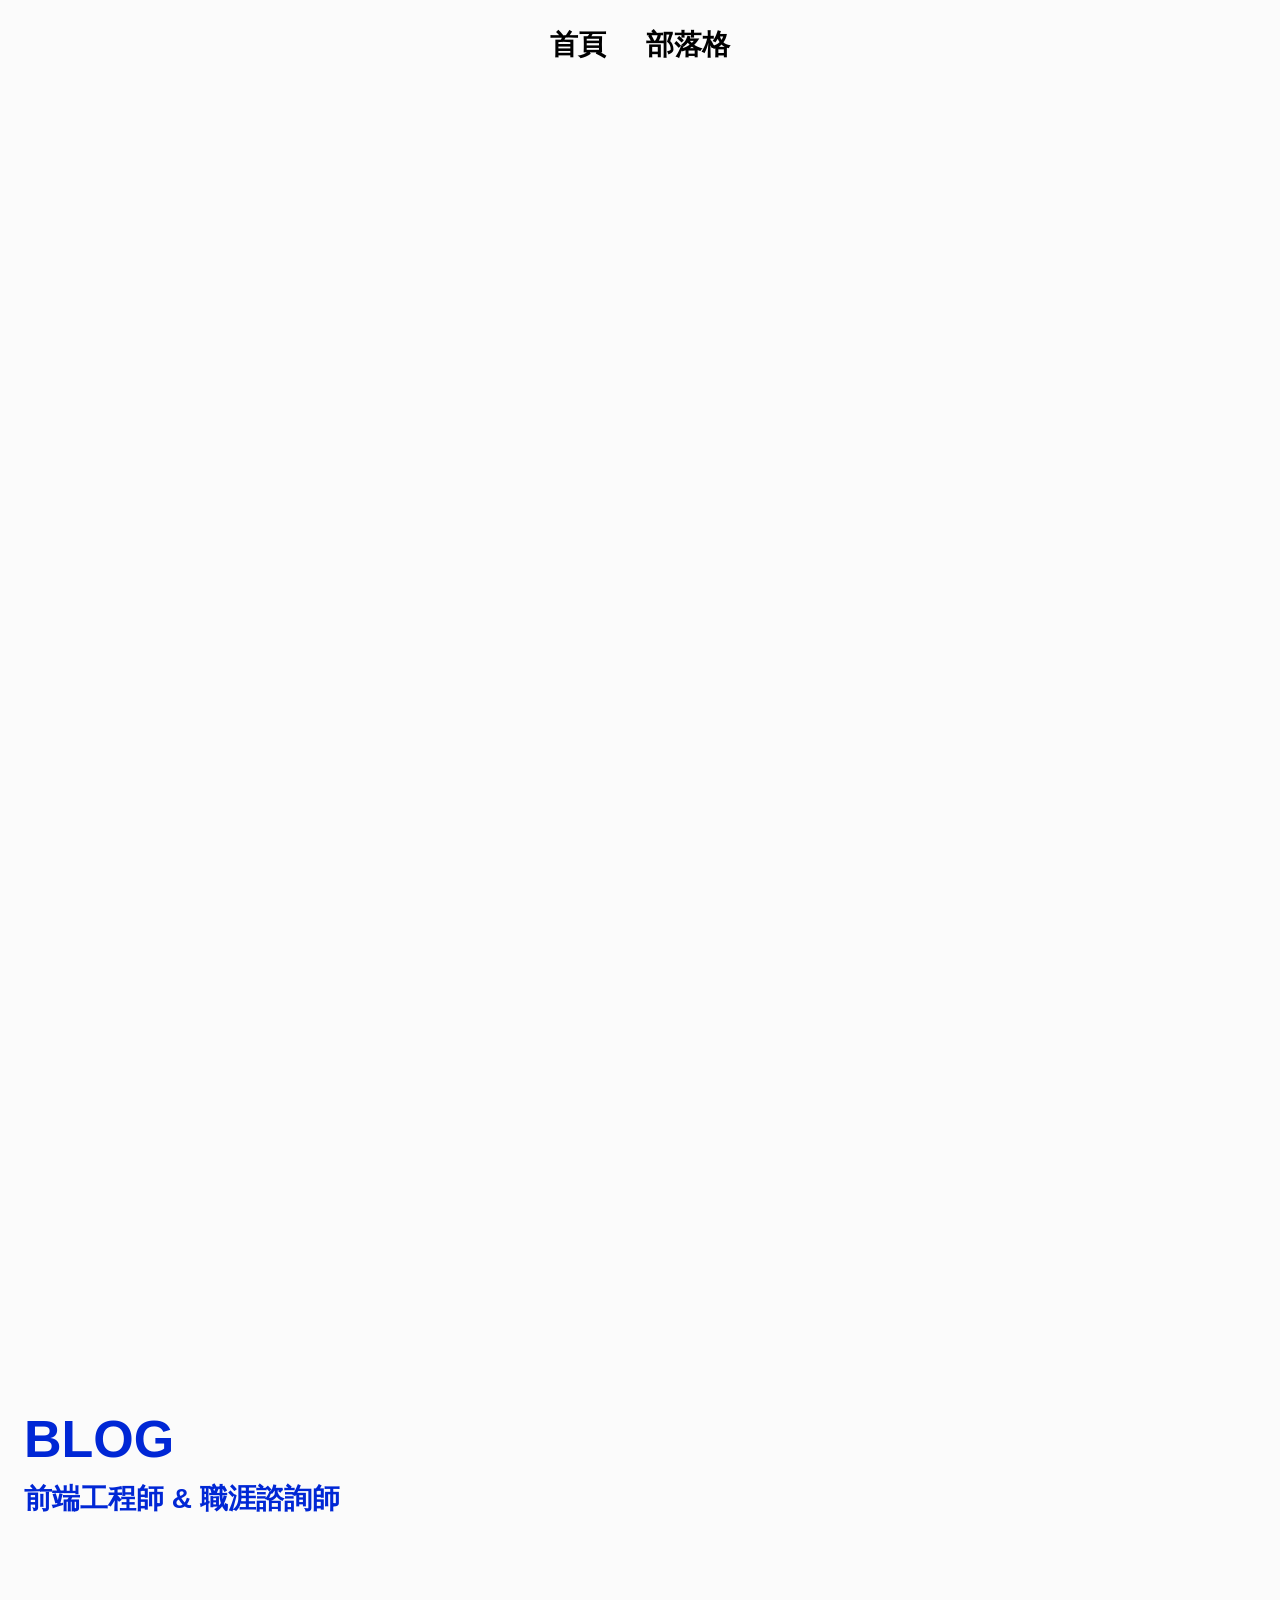
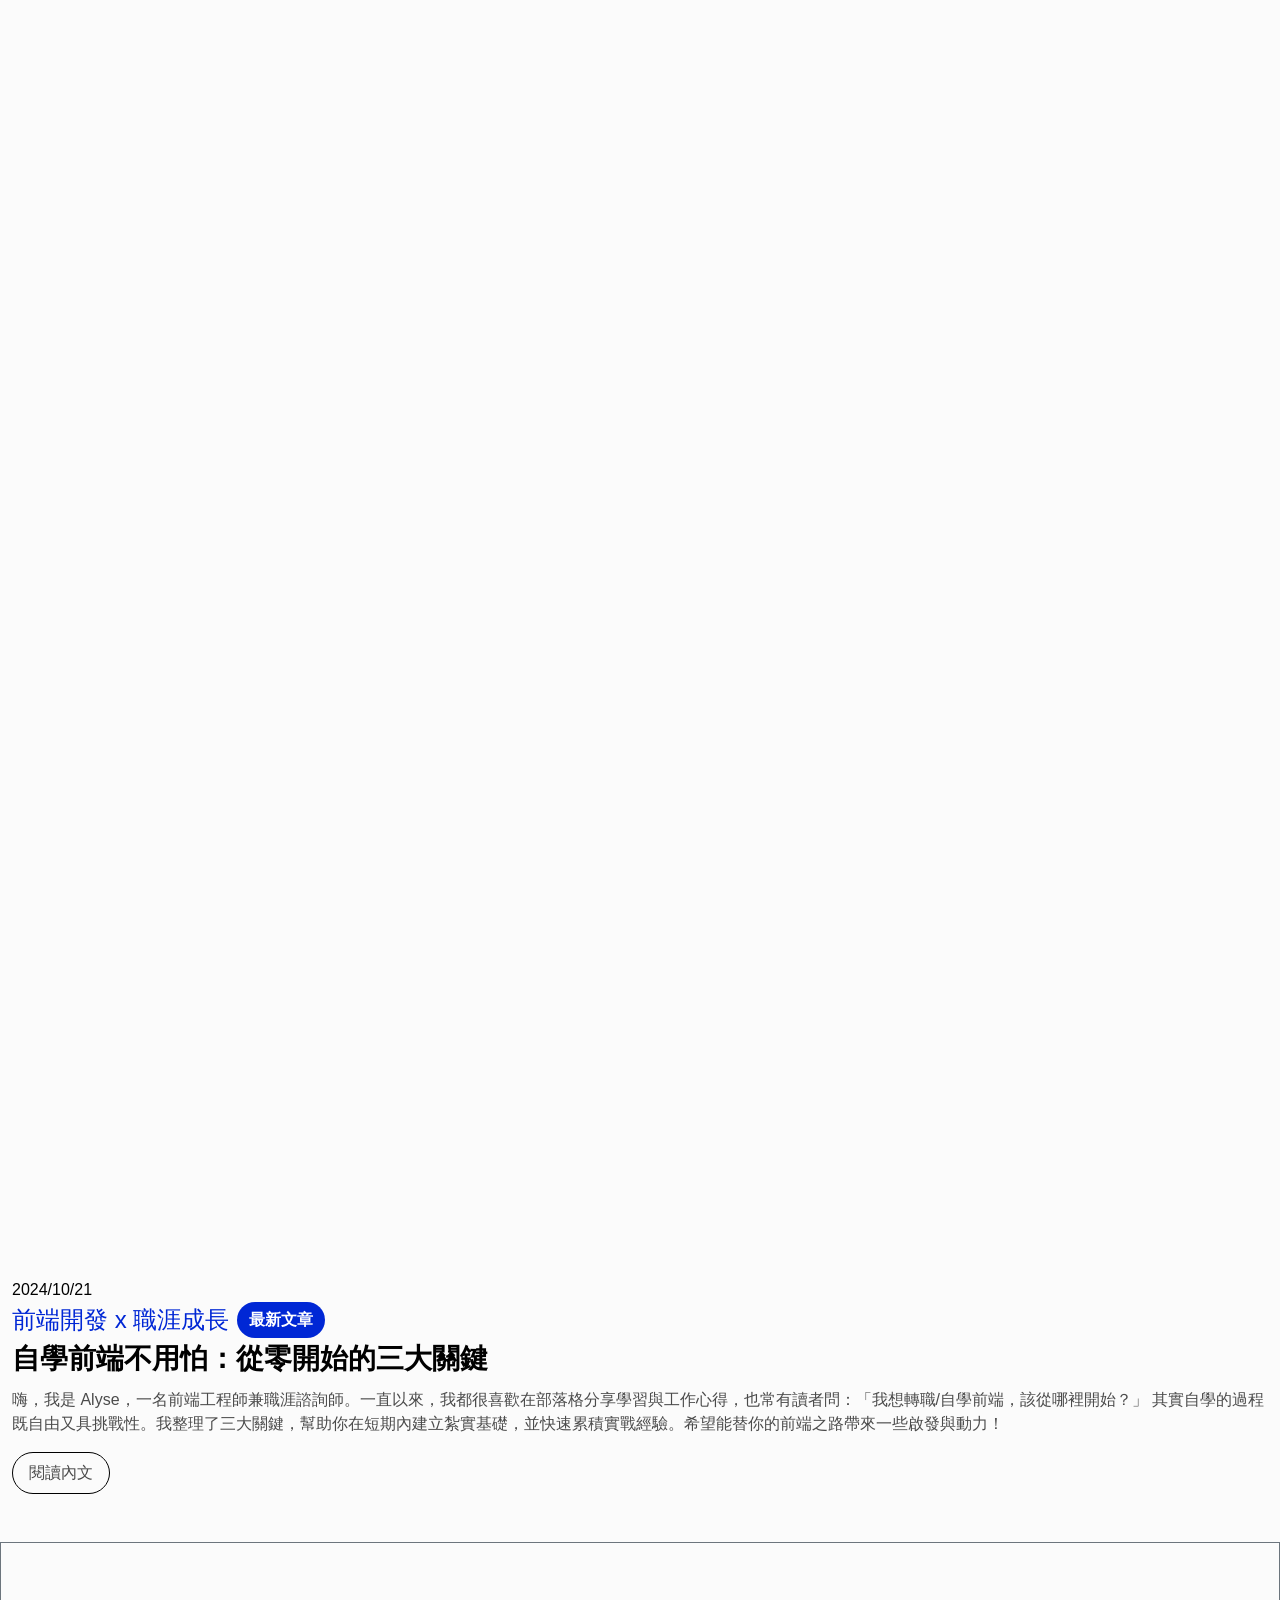
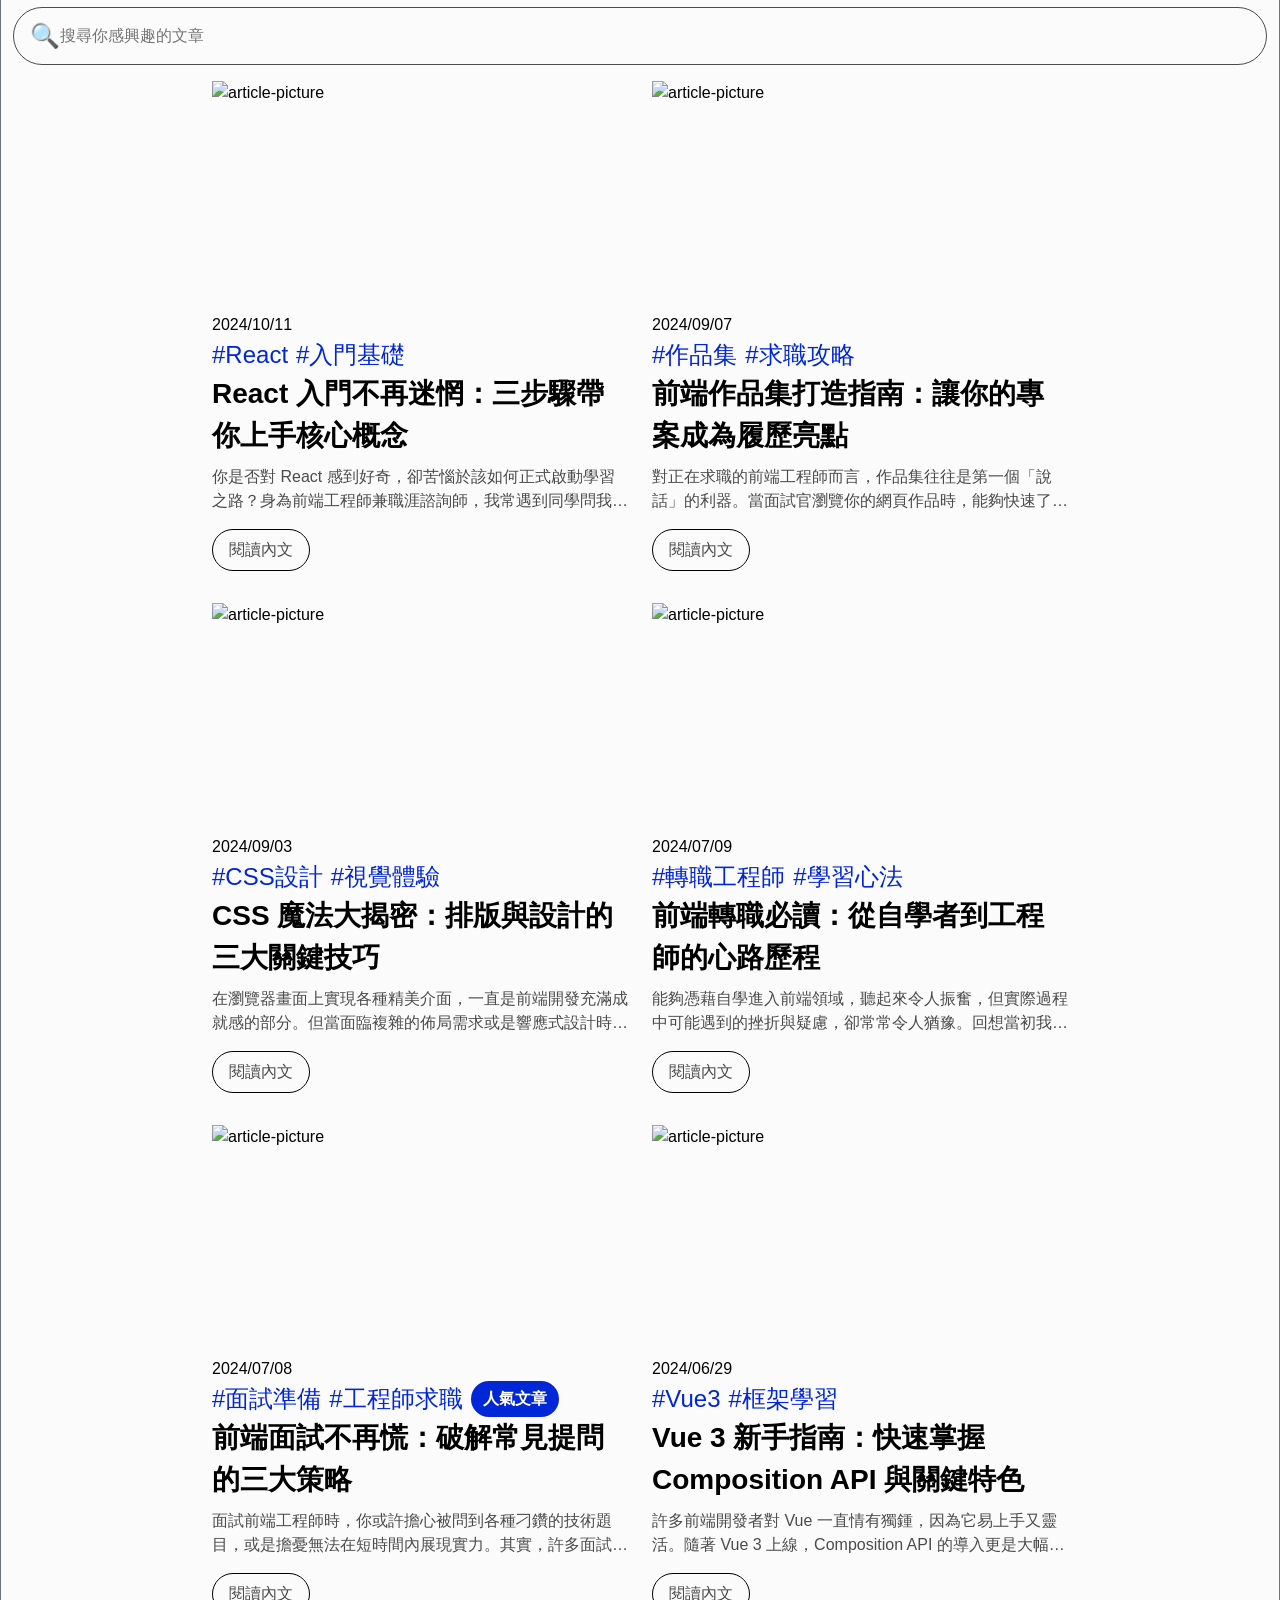
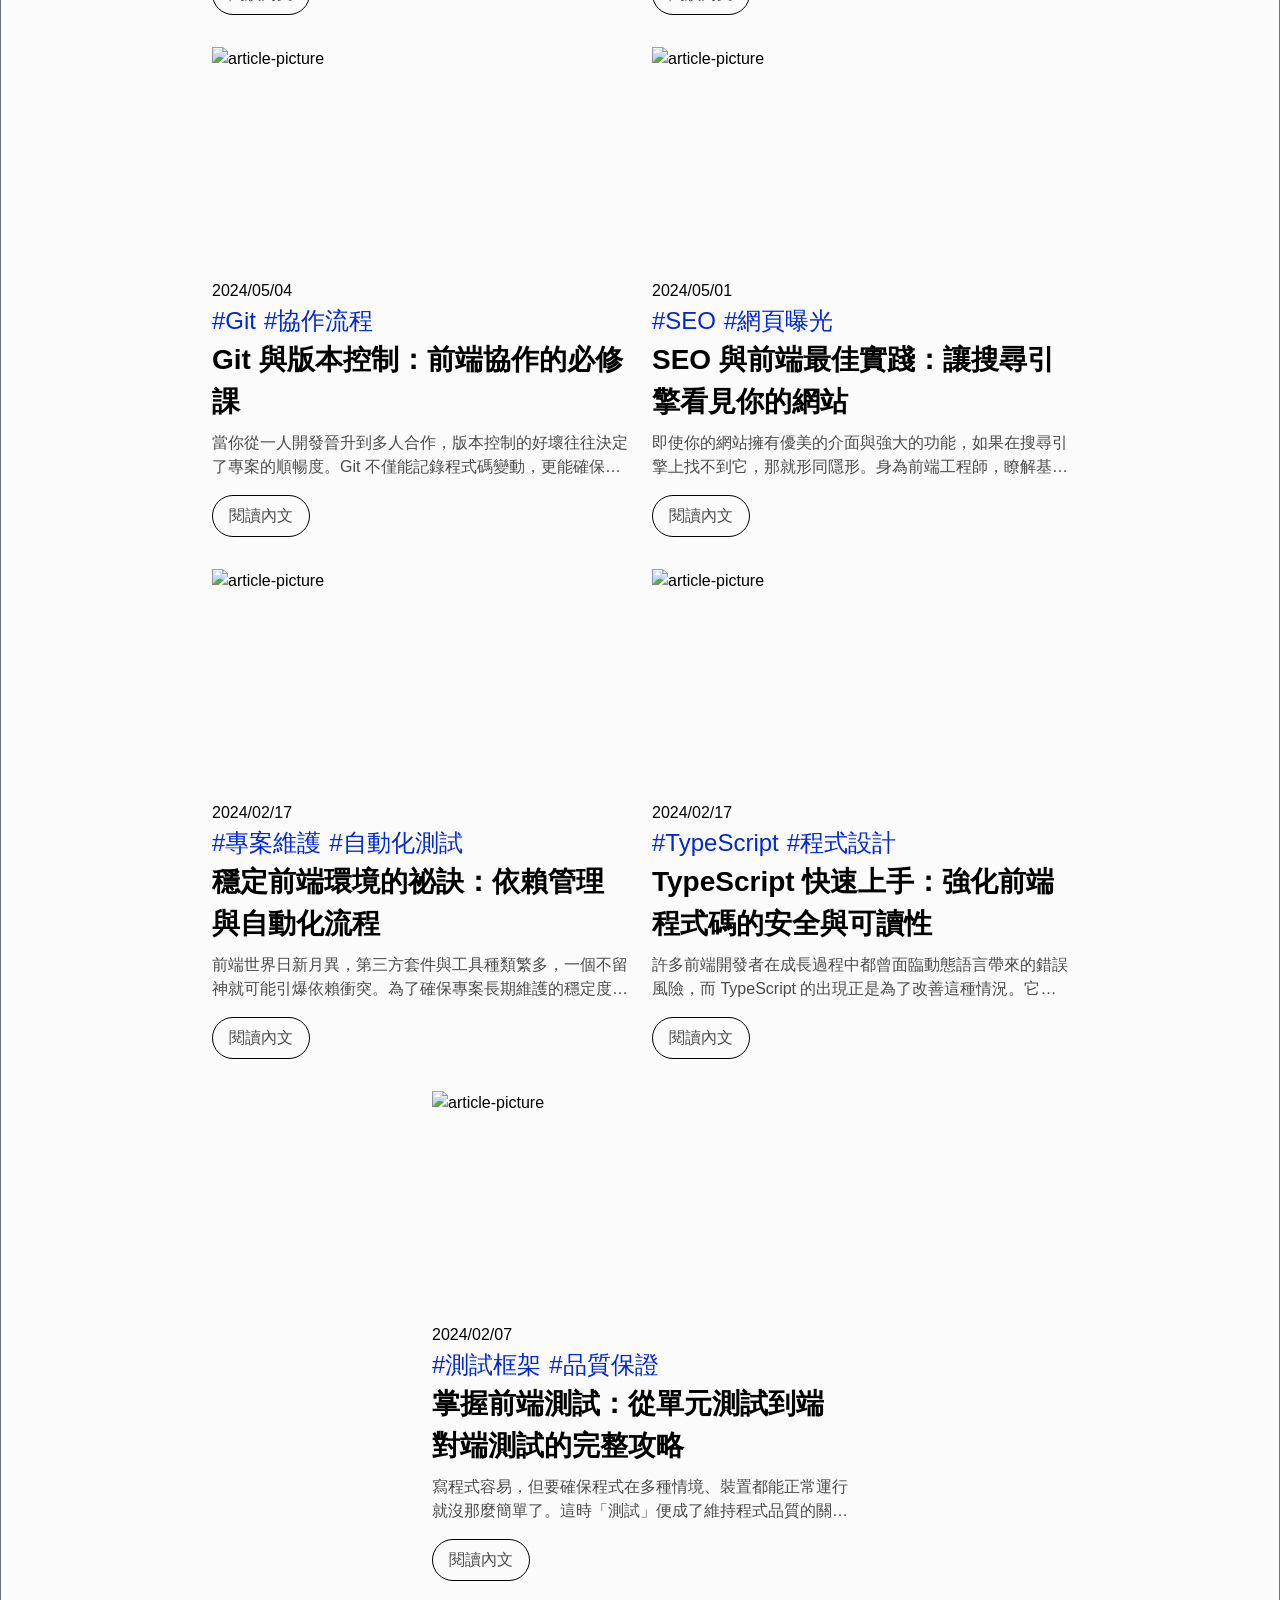
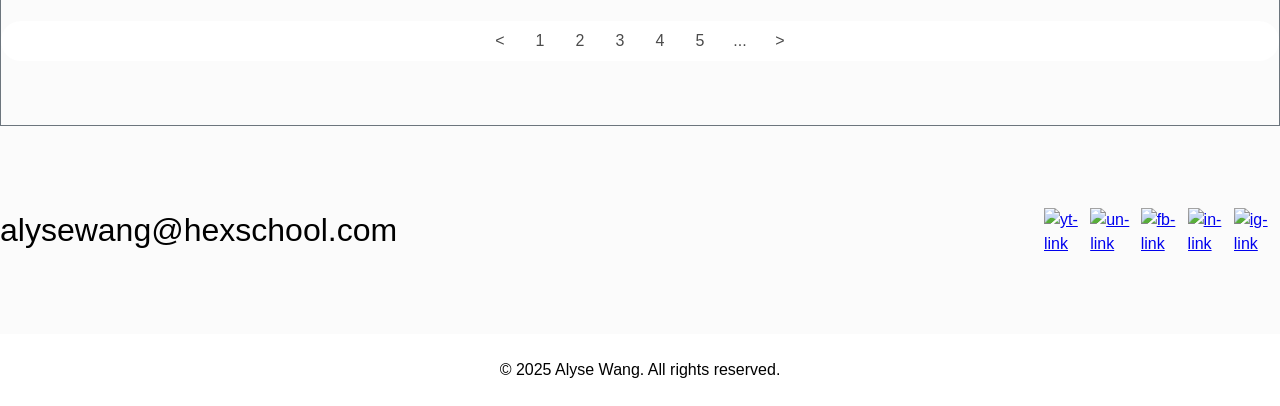
==== index.html @ 9f5e2eb6 "change file name" ====
<!DOCTYPE html>
<html lang="en">
<head>
    <meta charset="UTF-8">
    <meta name="viewport" content="width=device-width, initial-scale=1.0">
    <title>BLOG</title>
    <link rel="stylesheet" href="mission3.css">
</head>

<body>
    <div class="menu-area">
        <ul class="menu">
            <li><a href="#">首頁</a></li>
            <li><span></span></li>
            <li><a href="#">部落格</a></li>
        </ul>
    </div>

    <div class="intro-area">
        <div class="photo">
        </div>
        <div class="intro">
            <h1>BLOG</h1>
            <p>前端工程師 & 職涯諮詢師</p>
        </div>
    </div>

    <div class="new-article-area">
        <div class="article-pic"></div>
        <div class="new-article" >
            <div class="article">
                <time class="time">2024/10/21</p>
                <div class="tag">
                    <a href="#">前端開發 x 職涯成長</a>
                    <a href="#" class="special">最新文章</a>
                </div>
                <h2>自學前端不用怕：從零開始的三大關鍵</h2>
                <div class="article-content-0">
                    <p class="article-content">嗨，我是 Alyse，一名前端工程師兼職涯諮詢師。一直以來，我都很喜歡在部落格分享學習與工作心得，也常有讀者問：「我想轉職/自學前端，該從哪裡開始？」 其實自學的過程既自由又具挑戰性。我整理了三大關鍵，幫助你在短期內建立紮實基礎，並快速累積實戰經驗。希望能替你的前端之路帶來一些啟發與動力！</p>
                </div>
                    <a href="#" class="article-link">閱讀內文</a>
            </div>
        </div>
    </div>

    <div class="article-section">
        <div class="search-area">
            <div class="block">
                <div class="search-box">
                    <!-- 找不到圖片！ -->
                    <span class="icon">🔍</span> 
                    <input type="text" placeholder="搜尋你感興趣的文章">
                </div>
            </div>
        </div>

        <div class="articles-area">
            <ul class="articles container">
                <li class="article">
                    <img src="https://github.com/hexschool/2022-web-layout-training/blob/main/2025-web-camp/desktop/blog/photo4.png?raw=true" alt="article-picture" class="article-img">
                    <time class="time">2024/10/11</p>
                    <div class="tag">
                        <a href="#">#React</a>
                        <a href="#">#入門基礎</a>
                    </div>
                    <h2>React 入門不再迷惘：三步驟帶你上手核心概念</h2>
                    <div class="article-content-0">
                        <p class="article-content">你是否對 React 感到好奇，卻苦惱於該如何正式啟動學習之路？身為前端工程師兼職涯諮詢師，我常遇到同學問我：「React 到底該怎麼入門？」為了幫大家減少摸索的時間，我整理出三個循序漸進的關鍵步驟，帶你更輕鬆地掌握 React 核心概念，真正把理論應用在實際專案中。</p>
                    </div>
                        <a href="#" class="article-link">閱讀內文</a>
                </li>
                <li class="article">
                    <img src="https://github.com/hexschool/2022-web-layout-training/blob/main/2025-web-camp/desktop/blog/photo1.png?raw=true" alt="article-picture" class="article-img">
                    <time class="time">2024/09/07</p>
                    <div class="tag">
                        <a href="#">#作品集</a>
                        <a href="#">#求職攻略</a>
                    </div>
                    <h2>前端作品集打造指南：讓你的專案成為履歷亮點</h2>
                    <div class="article-content-0">
                        <p class="article-content">對正在求職的前端工程師而言，作品集往往是第一個「說話」的利器。當面試官瀏覽你的網頁作品時，能夠快速了解你的程式邏輯、設計感以及解決問題的思路。我在協助多位同學優化履歷與作品集的過程中，總結出一些關鍵要素，分享給正在打造、升級作品集的你。</p>
                    </div>
                        <a href="#" class="article-link">閱讀內文</a>
                </li>            
                <li class="article">
                    <img src="https://github.com/hexschool/2022-web-layout-training/blob/main/2025-web-camp/desktop/blog/photo2.png?raw=true" alt="article-picture" class="article-img">
                    <time class="time">2024/09/03</p>
                    <div class="tag">
                        <a href="#">#CSS設計</a>
                        <a href="#">#視覺體驗</a>
                    </div>
                    <h2>CSS 魔法大揭密：排版與設計的三大關鍵技巧</h2>
                    <div class="article-content-0">
                        <p class="article-content">在瀏覽器畫面上實現各種精美介面，一直是前端開發充滿成就感的部分。但當面臨複雜的佈局需求或是響應式設計時，往往讓人抓破頭皮。這篇文章想跟大家分享我在實務專案中累積的三大技巧，幫助你更有效率地駕馭 CSS，打造兼具美感與功能性的網頁。</p>
                    </div>
                        <a href="#" class="article-link">閱讀內文</a>
                </li>            
                <li class="article">
                    <img src="https://github.com/hexschool/2022-web-layout-training/blob/main/2025-web-camp/desktop/blog/photo6.png?raw=true" alt="article-picture" class="article-img">
                    <time class="time">2024/07/09</p>
                    <div class="tag">
                        <a href="#">#轉職工程師</a>
                        <a href="#">#學習心法</a>
                    </div>
                    <h2>前端轉職必讀：從自學者到工程師的心路歷程</h2>
                    <div class="article-content-0">
                        <p class="article-content">能夠憑藉自學進入前端領域，聽起來令人振奮，但實際過程中可能遇到的挫折與疑慮，卻常常令人猶豫。回想當初我也是對程式一竅不通，卻在興趣的驅使下毅然踏上自學之路。今天想透過這篇文章，分享我的轉職經驗和一些調適心態的秘訣，盼能為有心投入前端領域的你提供一些力量與方向。</p>
                    </div>
                        <a href="#" class="article-link">閱讀內文</a>
                </li>            
                <li class="article">
                    <img src="https://github.com/hexschool/2022-web-layout-training/blob/main/2025-web-camp/desktop/blog/photo3.png?raw=true" alt="article-picture" class="article-img">
                    <time class="time">2024/07/08</p>
                    <div class="tag">
                        <a href="#">#面試準備</a>
                        <a href="#">#工程師求職</a>
                        <a href="#" class="special">人氣文章</a>
                    </div>
                    <h2>前端面試不再慌：破解常見提問的三大策略</h2>
                    <div class="article-content-0">
                        <p class="article-content">面試前端工程師時，你或許擔心被問到各種刁鑽的技術題目，或是擔憂無法在短時間內展現實力。其實，許多面試官關注的重點並不僅是程式碼本身，更包含問題解決的流程與溝通能力。這篇文章將分享我在面試過程中常見的三大難題，以及如何以更具條理的方式回應，讓你在面試場合中脫穎而出。</p>
                    </div>
                        <a href="#" class="article-link">閱讀內文</a>
                </li>            
                <li class="article">
                    <img src="https://github.com/hexschool/2022-web-layout-training/blob/main/2025-web-camp/desktop/blog/photo5.png?raw=true" alt="article-picture" class="article-img">
                    <time class="time">2024/06/29</p>
                    <div class="tag">
                        <a href="#">#Vue3</a>
                        <a href="#">#框架學習</a>
                    </div>
                    <h2>Vue 3 新手指南：快速掌握 Composition API 與關鍵特色</h2>
                    <div class="article-content-0">
                        <p class="article-content">許多前端開發者對 Vue 一直情有獨鍾，因為它易上手又靈活。隨著 Vue 3 上線，Composition API 的導入更是大幅提升可讀性與維護性。這篇文章將帶你快速瞭解 Vue 3 的獨特魅力，並透過簡單範例幫助你更順利地切換到新版本的思維模式。</p>
                    </div>
                        <a href="#" class="article-link">閱讀內文</a>
                </li>
                <li class="article">
                    <img src="https://github.com/hexschool/2022-web-layout-training/blob/main/2025-web-camp/desktop/blog/photo9.png?raw=true" alt="article-picture" class="article-img">
                    <time class="time">2024/05/04</p>
                    <div class="tag">
                        <a href="#">#Git</a>
                        <a href="#">#協作流程</a>
                    </div>
                    <h2>Git 與版本控制：前端協作的必修課</h2>
                    <div class="article-content-0">
                        <p class="article-content">當你從一人開發晉升到多人合作，版本控制的好壞往往決定了專案的順暢度。Git 不僅能記錄程式碼變動，更能確保每位成員都在正確的分支上完成任務。透過這篇文章，你將了解常見的 Git 流程，並學會在前端專案中輕鬆管理與協作。</p>
                    </div>
                        <a href="#" class="article-link">閱讀內文</a>
                </li>
                <li class="article">
                    <img src="https://github.com/hexschool/2022-web-layout-training/blob/main/2025-web-camp/desktop/blog/photo7.png?raw=true" alt="article-picture" class="article-img">
                    <time class="time">2024/05/01</p>
                    <div class="tag">
                        <a href="#">#SEO</a>
                        <a href="#">#網頁曝光</a>
                    </div>
                    <h2>SEO 與前端最佳實踐：讓搜尋引擎看見你的網站</h2>
                    <div class="article-content-0">
                        <p class="article-content">即使你的網站擁有優美的介面與強大的功能，如果在搜尋引擎上找不到它，那就形同隱形。身為前端工程師，瞭解基本的 SEO 概念與技術是讓網站脫穎而出的關鍵。這篇文章將分享我在前端實作時，常用的 SEO 小技巧與實務做法，幫助你顯著提升網站曝光度。</p>
                    </div>
                        <a href="#" class="article-link">閱讀內文</a>
                </li>
                <li class="article">
                    <img src="https://github.com/hexschool/2022-web-layout-training/blob/main/2025-web-camp/desktop/blog/photo8.png?raw=true" alt="article-picture" class="article-img">
                    <time class="time">2024/02/17</p>
                    <div class="tag">
                        <a href="#">#專案維護</a>
                        <a href="#">#自動化測試</a>
                    </div>
                    <h2>穩定前端環境的祕訣：依賴管理與自動化流程</h2>
                    <div class="article-content-0">
                        <p class="article-content">前端世界日新月異，第三方套件與工具種類繁多，一個不留神就可能引爆依賴衝突。為了確保專案長期維護的穩定度，建立一套良好的依賴管理與自動化流程至關重要。在本文中，我會分享從套件更新到測試部署的實務經驗，讓你在開發時不再手忙腳亂。</p>
                    </div>
                        <a href="#" class="article-link">閱讀內文</a>
                </li>
                <li class="article">
                    <img src="https://github.com/hexschool/2022-web-layout-training/blob/main/2025-web-camp/desktop/blog/photo11.png?raw=true" alt="article-picture" class="article-img">
                    <time class="time">2024/02/17</p>
                    <div class="tag">
                        <a href="#">#TypeScript</a>
                        <a href="#">#程式設計</a>
                    </div>
                    <h2>TypeScript 快速上手：強化前端程式碼的安全與可讀性</h2>
                    <div class="article-content-0">
                        <p class="article-content">許多前端開發者在成長過程中都曾面臨動態語言帶來的錯誤風險，而 TypeScript 的出現正是為了改善這種情況。它能在開發階段即發現型別錯誤，並帶來更友善的程式碼提示。本篇文章將介紹如何在前端專案中導入 TypeScript，並透過真實案例展示它為開發流程帶來的優勢。</p>
                    </div>
                        <a href="#" class="article-link">閱讀內文</a>
                </li>
                <li class="article">
                    <img src="https://github.com/hexschool/2022-web-layout-training/blob/main/2025-web-camp/desktop/blog/photo10.png?raw=true" alt="article-picture" class="article-img">
                    <time class="time">2024/02/07</p>
                    <div class="tag">
                        <a href="#">#測試框架</a>
                        <a href="#">#品質保證</a>
                    </div>
                    <h2>掌握前端測試：從單元測試到端對端測試的完整攻略</h2>
                    <div class="article-content-0">
                        <p class="article-content">寫程式容易，但要確保程式在多種情境、裝置都能正常運行就沒那麼簡單了。這時「測試」便成了維持程式品質的關鍵環節。從最基礎的單元測試，到模擬使用者行為的端對端測試，每一種測試方式都有它的價值與最佳應用情境。本文將帶你認識不同類型的前端測試工具，以及如何在開發流程中實踐自動化測試，打造更穩定、可預期的專案。</p>
                    </div>
                        <a href="#" class="article-link">閱讀內文</a>
                </li>
            </ul>
        </div>

        <div class="pages">
            <ul class="page-area">
                <li class="page"><a href="#">&lt;</a></li>
                <li class="page"><a href="#">1</a></li>
                <li class="page"><a href="#">2</a></li>
                <li class="page"><a href="#">3</a></li>
                <li class="page"><a href="#">4</a></li>
                <li class="page"><a href="#">5</a></li>
                <li class="page"><a href="#">...</a></li>
                <li class="page"><a href="#">&gt;</a></li>
            </ul>
        </div>
    </div>
    <div class="footer">
        <div class="contact">
            <p class="mail">alysewang@hexschool.com</p>
            <ul class="social-media">
                <li><a href="#" class="icon"><img src="https://github.com/hexschool/2022-web-layout-training/blob/main/2025-web-camp/desktop/index/onlyIcon.png?raw=true" alt="yt-link"></a></li>
                <li><a href="#" class="icon"><img src="https://github.com/hexschool/2022-web-layout-training/blob/main/2025-web-camp/desktop/index/onlyIcon-1.png?raw=true" alt="un-link"></a></li>
                <li><a href="#" class="icon"><img src="https://github.com/hexschool/2022-web-layout-training/blob/main/2025-web-camp/desktop/index/onlyIcon-2.png?raw=true" alt="fb-link"></a></li>
                <li><a href="#" class="icon"><img src="https://github.com/hexschool/2022-web-layout-training/blob/main/2025-web-camp/desktop/index/icons8-linkedin.png?raw=true" alt="in-link"></a></li>
                <li><a href="#" class="icon"><img src="https://github.com/hexschool/2022-web-layout-training/blob/main/2025-web-camp/desktop/index/onlyIcon-3.png?raw=true" alt="ig-link"></a></li>
            </ul>
        </div>
        <div class="rights-area">
            <p class="rights">© 2025 Alyse Wang. All rights reserved.</p>
        </div>
    </div>

</body>
</html>
---- mission3.css ----
html, body, div, span, applet, object, iframe,
h1, h2, h3, h4, h5, h6, p, blockquote, pre,
a, abbr, acronym, address, big, cite, code,
del, dfn, em, img, ins, kbd, q, s, samp,
small, strike, strong, sub, sup, tt, var,
b, u, i, center,
dl, dt, dd, ol, ul, li,
fieldset, form, label, legend,
table, caption, tbody, tfoot, thead, tr, th, td,
article, aside, canvas, details, embed,
figure, figcaption, footer, header, hgroup,
menu, nav, output, ruby, section, summary,
time, mark, audio, video {
margin: 0;
padding: 0;
border: 0;
font-size: 100%;
font: inherit;
vertical-align: baseline;
}
/* HTML5 display-role reset for older browsers */
article, aside, details, figcaption, figure,
footer, header, hgroup, menu, nav, section {
display: block;
}
body {
line-height: 1;
}
ol, ul {
list-style: none;
}
blockquote, q {
quotes: none;
}
blockquote:before, blockquote:after,
q:before, q:after {
content: '';
content: none;
}
table {
border-collapse: collapse;
border-spacing: 0;
}

/* ===================================== */
body{
    background: #FBFBFB;
}

p, a, h1, h2, h3, ul, li, input, time {
    font-family: "Noto Sans TC", "PingFang TC", "Microsoft JhengHei", "Heiti TC", sans-serif;
    line-height: 150%;
    font-weight: 500;
    font-size: 16px;
}
/* ==================================== */
.menu {
    display: flex;
    justify-content: center;
    padding: 24px 80px;
    /* border: 2px solid red; */
}

.menu a {
    text-decoration: none;
    font-size: 28px;
    font-weight: 700;
    color: #000000;
}

.menu span{
    width: 40px;
    display: block;
}
/* ==================================== */
.intro-area {
    margin: 0 auto;
    height: 834px;
    display: flex;
    justify-content: center;
}
.intro-area .photo {
    width: 50%;
    background-image: url("https://github.com/hexschool/2022-web-layout-training/blob/main/2025-web-camp/desktop/index/Hero%20Section.png?raw=true");
    background-size: cover;
    background-position: center;
    background-repeat: no-repeat; 
}

.intro-area .intro {
    width: 50%;
    box-sizing: border-box;
    /* border: solid 1px red; */
    padding: 300px 80px;
    color: #0027D5;
    background-image: url("https://github.com/hexschool/2022-web-layout-training/blob/main/2025-web-camp/desktop/index/Hero%20Section2.png?raw=true");
    background-size: cover;
    background-position: center;
    background-repeat: no-repeat; 
}

h1 {
    font-size: 120px;
    font-weight: 900;
}

.intro-area .intro p {
    font-size: 28px;
    font-weight: 700;
}

@media (max-width:1320px) {
    .intro-area {
        flex-wrap:wrap;
        height: auto;
    }
    .intro-area .photo {
        width: 100%;
        aspect-ratio: 1/1;
    }
    .intro-area .intro {
        width: 100%;
        height: 180px;
        padding: 24px;
        display: flex;
        flex-direction: column;
        justify-content: center;
        align-items: flex-start;
    }
    h1 {
        font-size: 52px;
    }
}
/* ==================================== */
.new-article-area {
    margin: 0 auto;
    height: 640px;
    display: flex;
    justify-content: center;
}
.new-article-area .article-pic {
    width: 50%;
    /* border: solid 1px red; */
    background-image: url("https://github.com/hexschool/2022-web-layout-training/blob/main/2025-web-camp/desktop/blog-content/About%20Section.png?raw=true");
    margin-right: 24px;
    background-size: cover;
    background-position: center;
    background-repeat: no-repeat; 
}

.new-article-area .new-article {
    width: 50%;
    /* border: solid 1px red; */
    display: flex;
    align-items: center;
}

.new-article-area .new-article .article {
    width: 636px;
}

@media (max-width:1320px) {
    .new-article-area {
        flex-wrap:wrap;
        height: auto;
    }
    .new-article-area .article-pic {
        margin-right: 0px;
        width: 100%;
        aspect-ratio: 1/1;
    }
    .new-article-area .new-article {
        display: flex;
        flex-direction: column;
        justify-content: center;
        align-items: center;
        padding: 48px 12px;
        width: 100%;
    }
    .new-article-area .new-article .article {
        padding: 0px;
        margin: 0px;
        width: 100%;
    }
}
/* ==================================== */
.search-area {
    margin-top: 80px;
    display: flex;
    justify-content: center;
}
.block {
    width: 1320px;
}
.search-box {
    border: solid 1px #4B4B4B;
    border-radius: 40px;
    width: 416px;
    padding: 16px 16px;
    padding-right: 48px;
    display: flex;
}

.search-area .icon{
    font-size: 24px;
}

.search-box input {
    all: unset;
    display: inline-block;
    width: 100%;
}

@media (max-width:1320px) {
    .search-box {
        width: 100%;
        margin: 0px 12px;
    }
    .search-area .block {
        width: 100%;
        display: flex;
        justify-content: center;
        /* padding: 0px 12px; */
    }
    .search-area {
        margin-top: 64px;
    }
}
/* ======================== */
.article-section{
    border: solid 1px #6C757D;
}
.articles-area{
    width: 100%;
}

.container{
    width: 1320px;
    /* background: yellow; */
    margin: 0 auto;
    display: flex;
    flex-wrap: wrap;
    justify-content: flex-start;
}

.article{
    /* border: solid 1px green;  */
    width: 416px;
    margin: 40px 12px;
}

.article-img{
    display:block;
    width: 100%;
    height: 216px;
    margin-bottom: 16px;
}

.article time{
    margin-bottom: 4px;
}

.article .tag{
    /* background: green; */
    display: flex;
    align-items: center;
}

.article .tag a{
    text-decoration: none;
    font-size: 24px;
    color: #0027D5;
    margin-right: 8px;
}

.article .tag .special{
    font-weight: 700;
    font-size: 16px;
    color: #FFFFFF;
    background: #0027D5;
    /* border: solid 1px #000000; */
    border-radius: 40px;
    padding: 6px 12px;
    margin-right: 0px;
}

.article h2{
    font-size: 28px;
    margin-bottom: 8px;
    font-weight: 700;
}

.article-content-0{
    width: 100%;
    margin-bottom: 16px;
}

.article-content{
    color: #4B4B4B;
    display: -webkit-box;
    -webkit-box-orient: vertical;
    -webkit-line-clamp: 2;
    overflow:hidden;
}


.article-link{
    display: inline-block; 
    text-decoration: none;
    color: #4B4B4B;
    /* background: green; */
    border: solid 1px #000000;
    border-radius: 40px;
    padding: 8px 16px;
}

.article-link:hover{
    background: #86d0f0;
}

@media (max-width:1340px) {
    .container{
        width: 100%;   
        display: flex;
        flex-wrap: wrap;
        justify-content: center;
        margin: 0;
        /* border: solid 5px red; */
        box-sizing: border-box;
    }
    .article{
        margin: 16px 12px;
    }
}
/* ===================== */
.pages{
    width: 100%;
}
.page-area{
    margin: 0 auto;
    margin-bottom: 80px;
    display: flex;
    justify-content: center;
    align-items: center;
    width: 328px;
    border-radius: 40px;
    background: #FFFFFF;
}

.page-area .page {
    width: 40px;
    height: 40px;
    display: flex;
    align-items: center;
    justify-content: center;
}
.page-area a{
    text-decoration: none;
    display: inline-block;
    color: #4B4B4B;
}

@media (max-width:1320px) {
    .page-area{
        width: auto;
        margin-top: 24px;
        margin-bottom: 64px;
    }
}
/* ===================== */

.contact{
    width: 1320px;
    margin: 0 auto;
    display: flex;
    align-items: center;
    justify-content: space-between;
    background: #FBFBFB;
    padding-top: 80px;
    padding-bottom: 80px;
}
.contact .mail{
    display: block;
    font-size: 32px;
}
.contact .social-media{
    width: 236px;
    height: 44px;
    display: flex;
    justify-content: space-between;
}
.contact .social-media .icon img:hover{
    filter: brightness(3.0); 
}

@media (max-width:1320px) {
    .contact{
        width: auto;
    }
}

@media (max-width:768px) {
    .contact{
        display: none;
    }
}

/* ===================== */
.rights-area{
    width: 100%;
    margin: 0 auto;
    background: #FFFFFF;
    padding-top: 24px;
    padding-bottom: 24px;
    text-align: center;
}
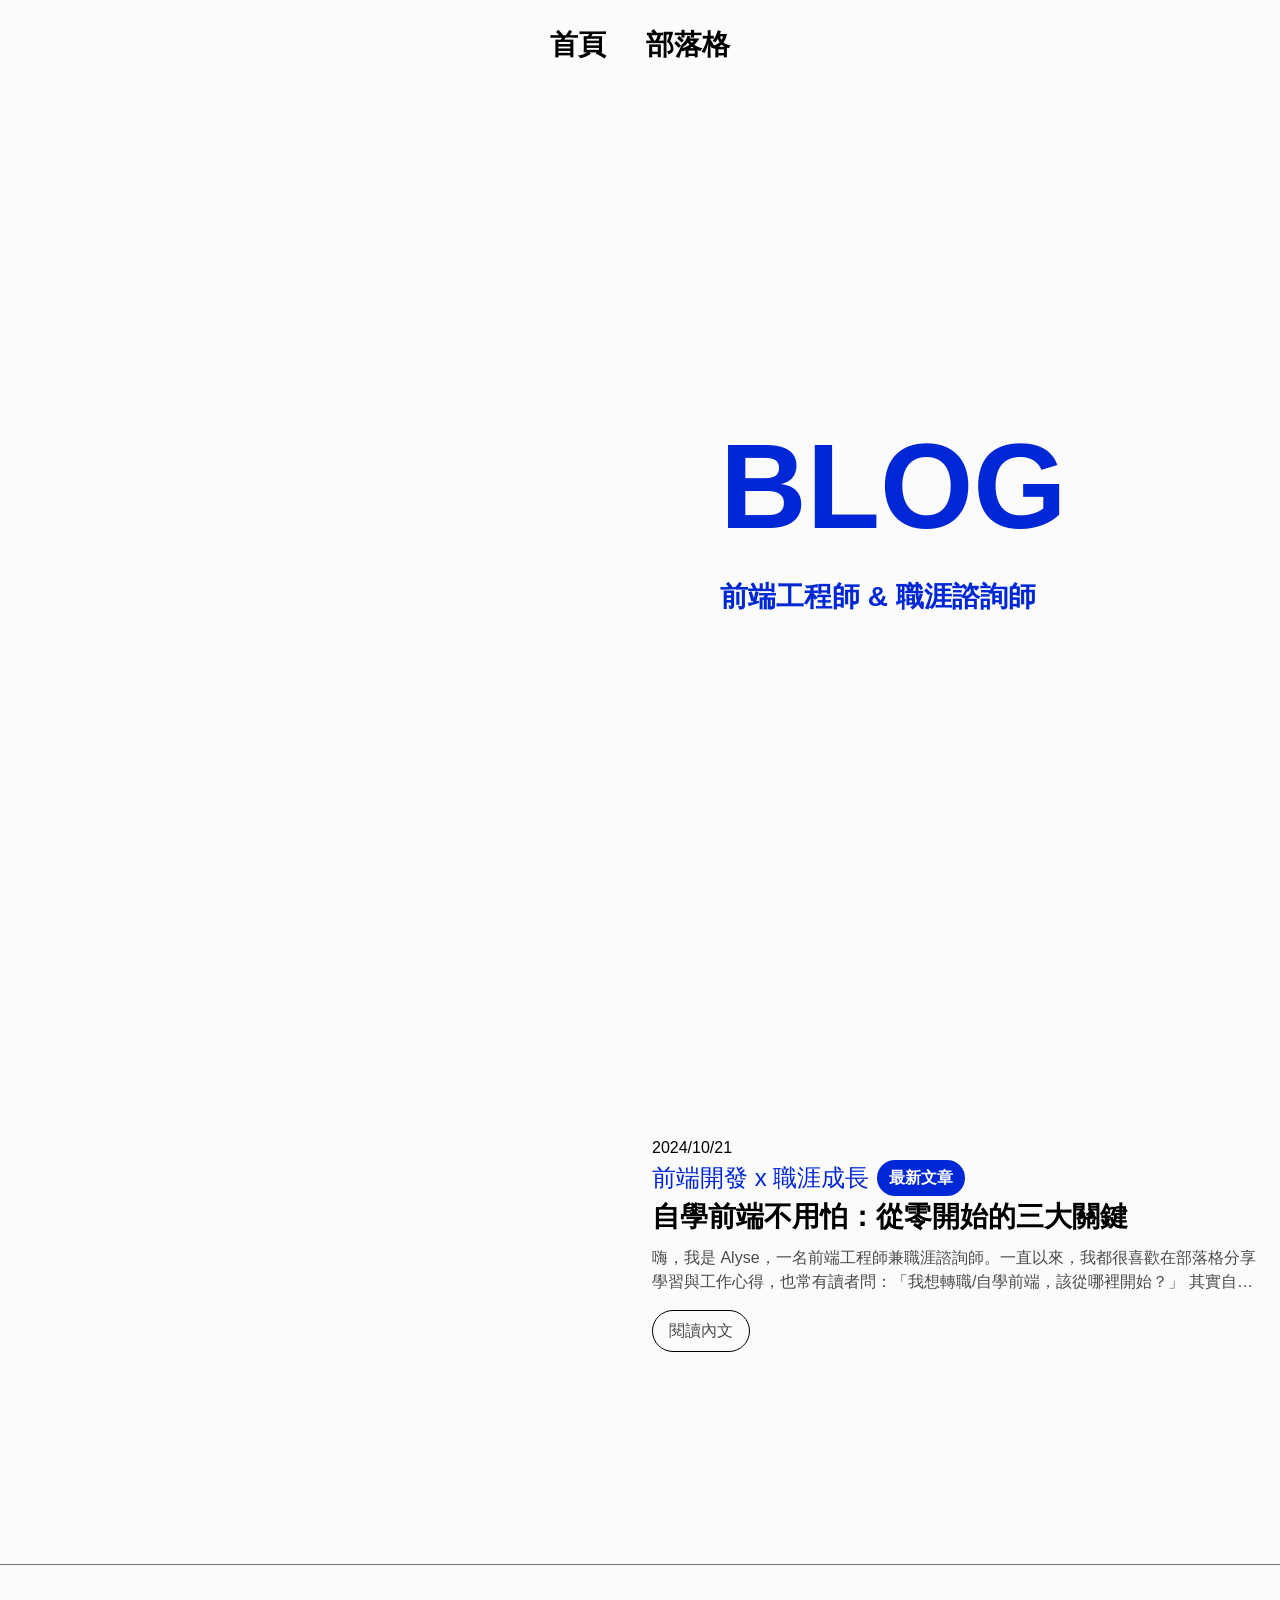
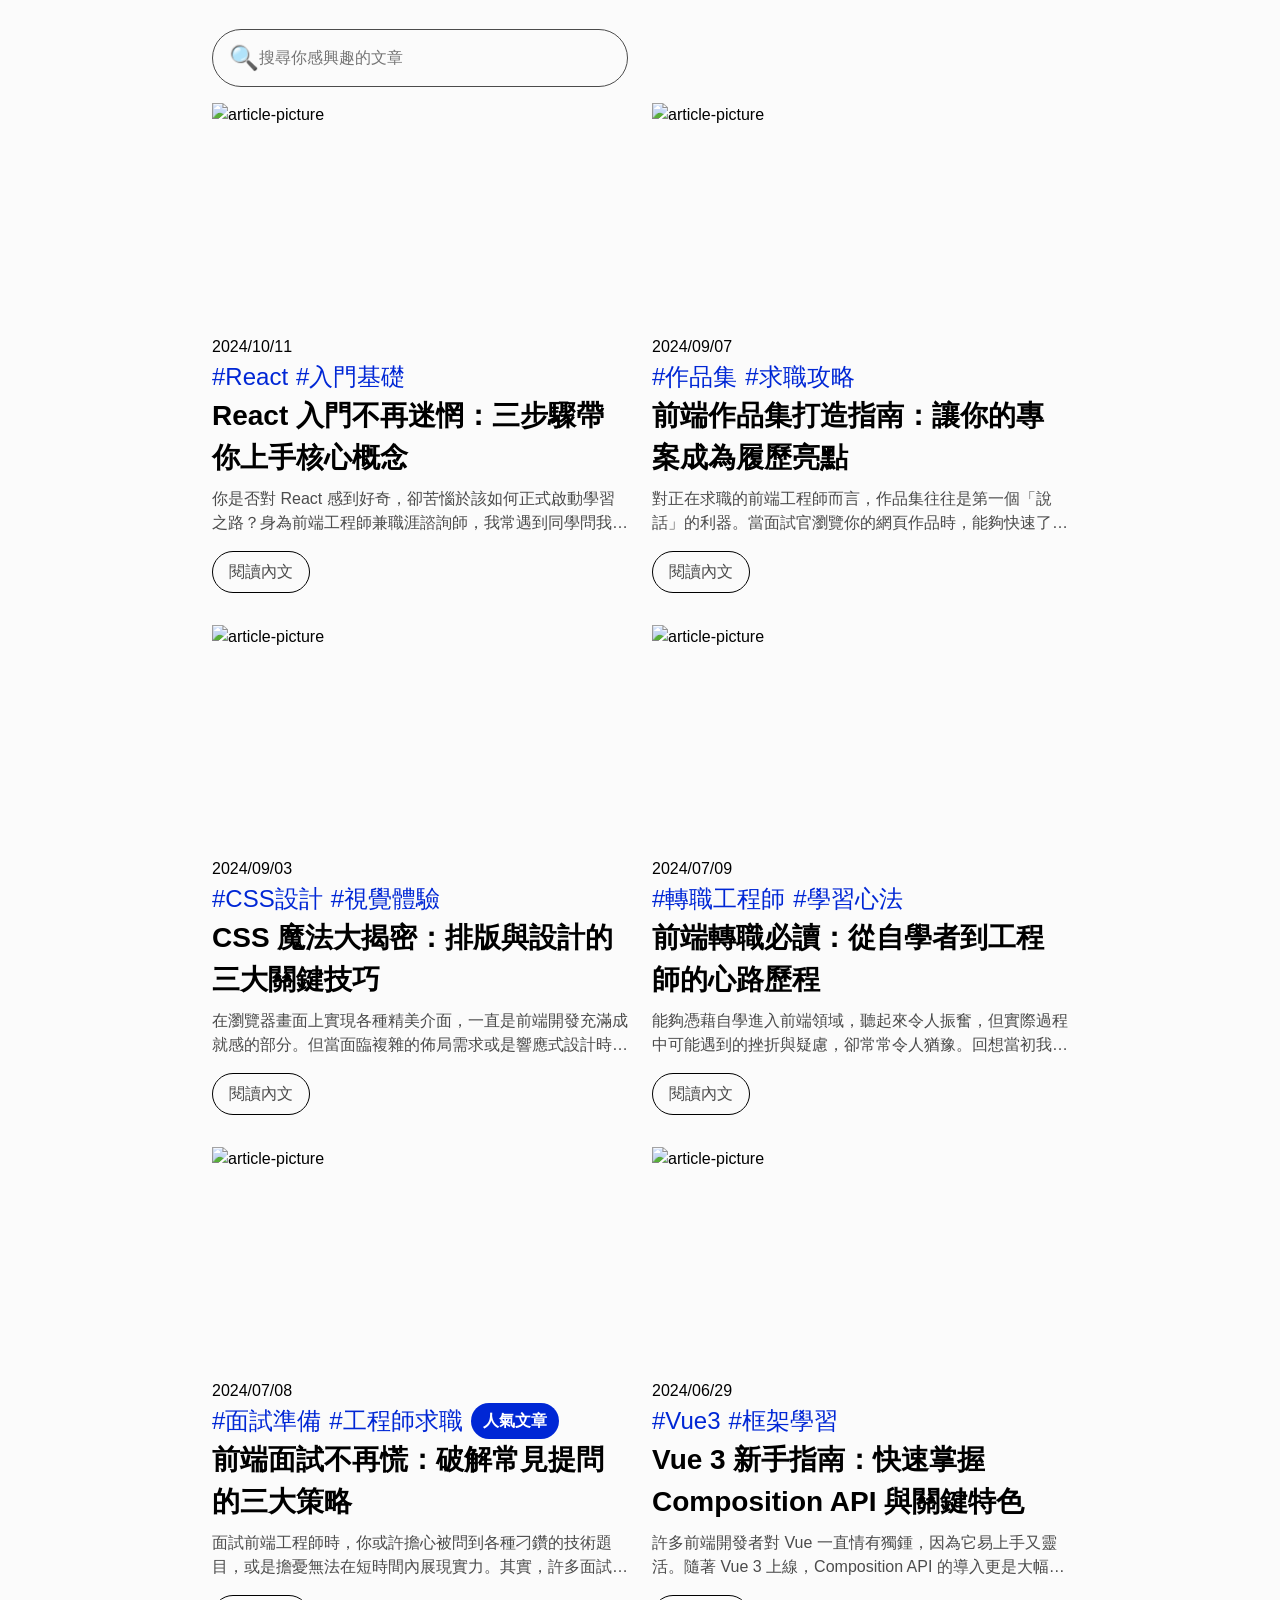
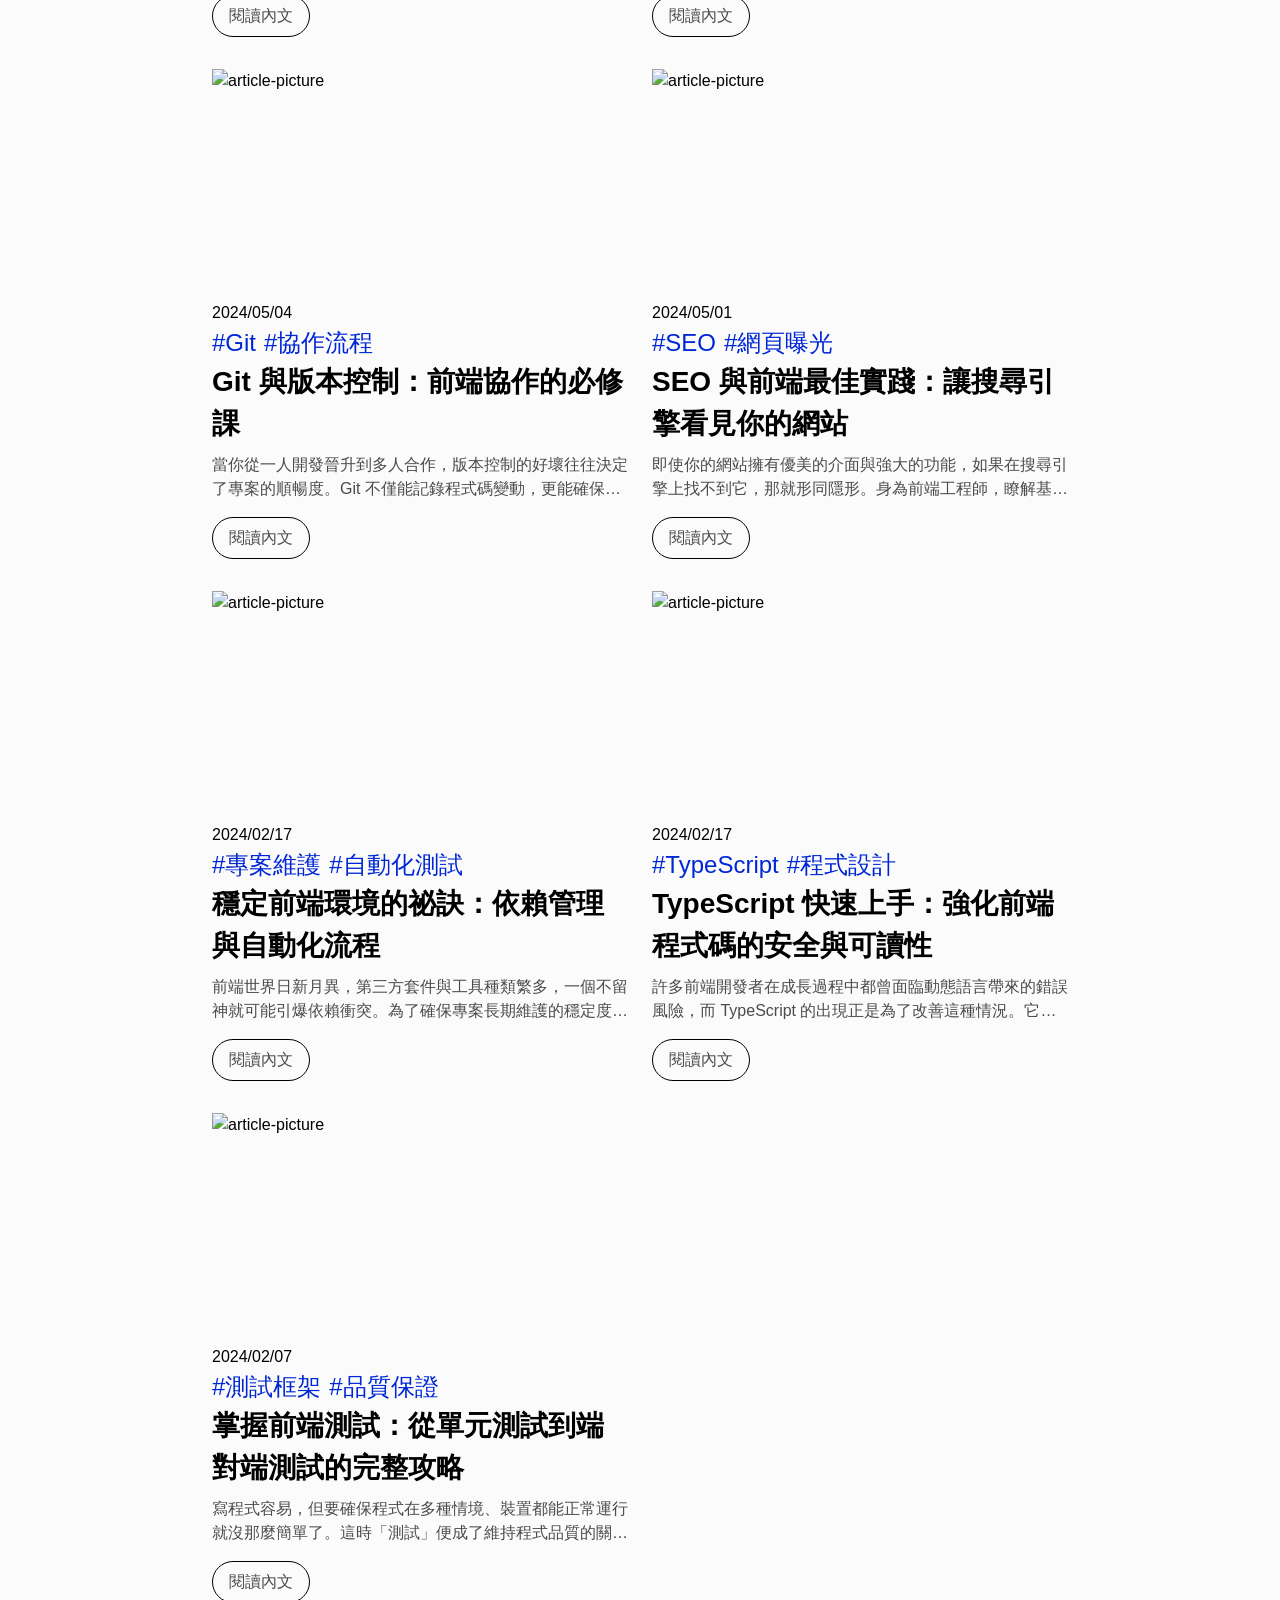
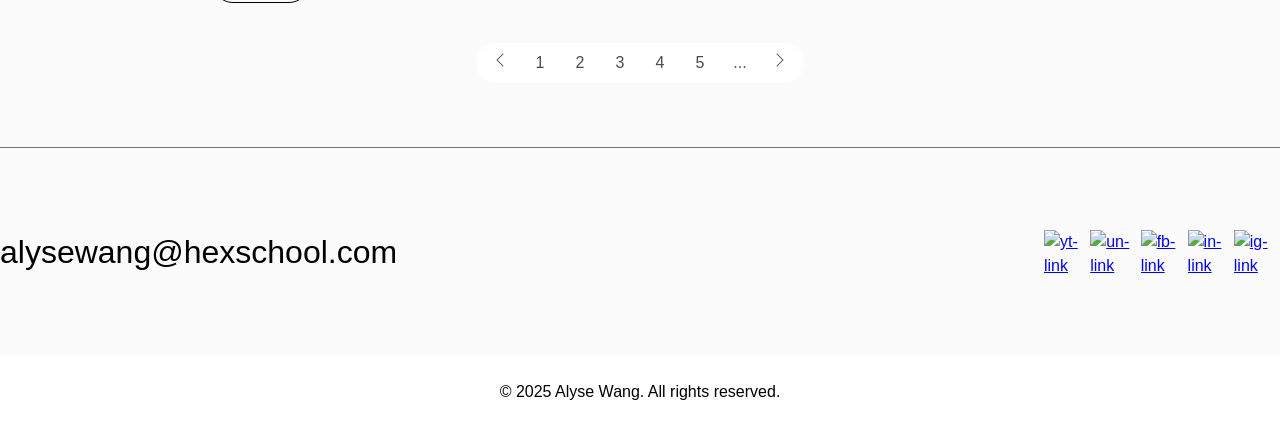
==== commit 3e557e29: "Update web 20250606" ====
--- a/index.html
+++ b/index.html
@@ -29,7 +29,7 @@
         <div class="article-pic"></div>
         <div class="new-article" >
             <div class="article">
-                <time class="time">2024/10/21</p>
+                <time class="time">2024/10/21</time>
                 <div class="tag">
                     <a href="#">前端開發 x 職涯成長</a>
                     <a href="#" class="special">最新文章</a>
@@ -58,7 +58,7 @@
             <ul class="articles container">
                 <li class="article">
                     <img src="https://github.com/hexschool/2022-web-layout-training/blob/main/2025-web-camp/desktop/blog/photo4.png?raw=true" alt="article-picture" class="article-img">
-                    <time class="time">2024/10/11</p>
+                    <time class="time">2024/10/11</time>
                     <div class="tag">
                         <a href="#">#React</a>
                         <a href="#">#入門基礎</a>
@@ -71,7 +71,7 @@
                 </li>
                 <li class="article">
                     <img src="https://github.com/hexschool/2022-web-layout-training/blob/main/2025-web-camp/desktop/blog/photo1.png?raw=true" alt="article-picture" class="article-img">
-                    <time class="time">2024/09/07</p>
+                    <time class="time">2024/09/07</time>
                     <div class="tag">
                         <a href="#">#作品集</a>
                         <a href="#">#求職攻略</a>
@@ -84,7 +84,7 @@
                 </li>            
                 <li class="article">
                     <img src="https://github.com/hexschool/2022-web-layout-training/blob/main/2025-web-camp/desktop/blog/photo2.png?raw=true" alt="article-picture" class="article-img">
-                    <time class="time">2024/09/03</p>
+                    <time class="time">2024/09/03</time>
                     <div class="tag">
                         <a href="#">#CSS設計</a>
                         <a href="#">#視覺體驗</a>
@@ -97,7 +97,7 @@
                 </li>            
                 <li class="article">
                     <img src="https://github.com/hexschool/2022-web-layout-training/blob/main/2025-web-camp/desktop/blog/photo6.png?raw=true" alt="article-picture" class="article-img">
-                    <time class="time">2024/07/09</p>
+                    <time class="time">2024/07/09</time>
                     <div class="tag">
                         <a href="#">#轉職工程師</a>
                         <a href="#">#學習心法</a>
@@ -110,7 +110,7 @@
                 </li>            
                 <li class="article">
                     <img src="https://github.com/hexschool/2022-web-layout-training/blob/main/2025-web-camp/desktop/blog/photo3.png?raw=true" alt="article-picture" class="article-img">
-                    <time class="time">2024/07/08</p>
+                    <time class="time">2024/07/08</time>
                     <div class="tag">
                         <a href="#">#面試準備</a>
                         <a href="#">#工程師求職</a>
@@ -124,7 +124,7 @@
                 </li>            
                 <li class="article">
                     <img src="https://github.com/hexschool/2022-web-layout-training/blob/main/2025-web-camp/desktop/blog/photo5.png?raw=true" alt="article-picture" class="article-img">
-                    <time class="time">2024/06/29</p>
+                    <time class="time">2024/06/29</time>
                     <div class="tag">
                         <a href="#">#Vue3</a>
                         <a href="#">#框架學習</a>
@@ -137,7 +137,7 @@
                 </li>
                 <li class="article">
                     <img src="https://github.com/hexschool/2022-web-layout-training/blob/main/2025-web-camp/desktop/blog/photo9.png?raw=true" alt="article-picture" class="article-img">
-                    <time class="time">2024/05/04</p>
+                    <time class="time">2024/05/04</time>
                     <div class="tag">
                         <a href="#">#Git</a>
                         <a href="#">#協作流程</a>
@@ -150,7 +150,7 @@
                 </li>
                 <li class="article">
                     <img src="https://github.com/hexschool/2022-web-layout-training/blob/main/2025-web-camp/desktop/blog/photo7.png?raw=true" alt="article-picture" class="article-img">
-                    <time class="time">2024/05/01</p>
+                    <time class="time">2024/05/01</time>
                     <div class="tag">
                         <a href="#">#SEO</a>
                         <a href="#">#網頁曝光</a>
@@ -163,7 +163,7 @@
                 </li>
                 <li class="article">
                     <img src="https://github.com/hexschool/2022-web-layout-training/blob/main/2025-web-camp/desktop/blog/photo8.png?raw=true" alt="article-picture" class="article-img">
-                    <time class="time">2024/02/17</p>
+                    <time class="time">2024/02/17</time>
                     <div class="tag">
                         <a href="#">#專案維護</a>
                         <a href="#">#自動化測試</a>
@@ -176,7 +176,7 @@
                 </li>
                 <li class="article">
                     <img src="https://github.com/hexschool/2022-web-layout-training/blob/main/2025-web-camp/desktop/blog/photo11.png?raw=true" alt="article-picture" class="article-img">
-                    <time class="time">2024/02/17</p>
+                    <time class="time">2024/02/17</time>
                     <div class="tag">
                         <a href="#">#TypeScript</a>
                         <a href="#">#程式設計</a>
@@ -189,7 +189,7 @@
                 </li>
                 <li class="article">
                     <img src="https://github.com/hexschool/2022-web-layout-training/blob/main/2025-web-camp/desktop/blog/photo10.png?raw=true" alt="article-picture" class="article-img">
-                    <time class="time">2024/02/07</p>
+                    <time class="time">2024/02/07</time>
                     <div class="tag">
                         <a href="#">#測試框架</a>
                         <a href="#">#品質保證</a>
@@ -205,14 +205,26 @@
 
         <div class="pages">
             <ul class="page-area">
-                <li class="page"><a href="#">&lt;</a></li>
-                <li class="page"><a href="#">1</a></li>
+                <li class="page">
+                    <a href="#">
+                        <svg xmlns="http://www.w3.org/2000/svg" width="16" height="16" fill="currentColor" class="bi bi-chevron-left" viewBox="0 0 16 16">
+                        <path fill-rule="evenodd" d="M11.354 1.646a.5.5 0 0 1 0 .708L5.707 8l5.647 5.646a.5.5 0 0 1-.708.708l-6-6a.5.5 0 0 1 0-.708l6-6a.5.5 0 0 1 .708 0"/>
+                        </svg>
+                    </a>
+                </li>
+                <li class="page"><a href="index.html">1</a></li>
                 <li class="page"><a href="#">2</a></li>
                 <li class="page"><a href="#">3</a></li>
                 <li class="page"><a href="#">4</a></li>
                 <li class="page"><a href="#">5</a></li>
                 <li class="page"><a href="#">...</a></li>
-                <li class="page"><a href="#">&gt;</a></li>
+                <li class="page">
+                    <a href="#">
+                    <svg xmlns="http://www.w3.org/2000/svg" width="16" height="16" fill="currentColor" class="bi bi-chevron-right" viewBox="0 0 16 16">
+                        <path fill-rule="evenodd" d="M4.646 1.646a.5.5 0 0 1 .708 0l6 6a.5.5 0 0 1 0 .708l-6 6a.5.5 0 0 1-.708-.708L10.293 8 4.646 2.354a.5.5 0 0 1 0-.708"/>
+                    </svg>
+                    </a>
+                </li>
             </ul>
         </div>
     </div>
--- a/mission3.css
+++ b/mission3.css
@@ -43,6 +43,10 @@
 }
 
 /* ===================================== */
+*, *::before, *::after {
+  box-sizing: border-box;
+}
+
 body{
     background: #FBFBFB;
 }
@@ -52,6 +56,10 @@
     line-height: 150%;
     font-weight: 500;
     font-size: 16px;
+}
+
+img {
+    object-fit: cover;
 }
 /* ==================================== */
 .menu {
@@ -91,12 +99,17 @@
     width: 50%;
     box-sizing: border-box;
     /* border: solid 1px red; */
-    padding: 300px 80px;
+    padding-left: 80px;
+    padding-right: 80px;
+    /* padding: 300px 80px; */
     color: #0027D5;
     background-image: url("https://github.com/hexschool/2022-web-layout-training/blob/main/2025-web-camp/desktop/index/Hero%20Section2.png?raw=true");
     background-size: cover;
     background-position: center;
     background-repeat: no-repeat; 
+    display: flex;
+    flex-direction: column;
+    justify-content: center;
 }
 
 h1 {
@@ -109,7 +122,7 @@
     font-weight: 700;
 }
 
-@media (max-width:1320px) {
+@media (max-width:992px) {
     .intro-area {
         flex-wrap:wrap;
         height: auto;
@@ -159,7 +172,7 @@
     width: 636px;
 }
 
-@media (max-width:1320px) {
+@media (max-width:992px) {
     .new-article-area {
         flex-wrap:wrap;
         height: auto;
@@ -213,14 +226,13 @@
 
 @media (max-width:1320px) {
     .search-box {
-        width: 100%;
+        max-width: 416px;
         margin: 0px 12px;
     }
     .search-area .block {
-        width: 100%;
+        max-width: 880px;
         display: flex;
-        justify-content: center;
-        /* padding: 0px 12px; */
+        justify-content: flex-start;
     }
     .search-area {
         margin-top: 64px;
@@ -228,14 +240,15 @@
 }
 /* ======================== */
 .article-section{
-    border: solid 1px #6C757D;
-}
-.articles-area{
-    width: 100%;
-}
+    border-top: solid 1px #6C757D;
+    border-bottom: solid 1px #6C757D;
+}
+/* .articles-area{
+    width: 100%;
+} */
 
 .container{
-    width: 1320px;
+    max-width: 1320px;
     /* background: yellow; */
     margin: 0 auto;
     display: flex;
@@ -320,16 +333,22 @@
 
 @media (max-width:1340px) {
     .container{
-        width: 100%;   
+        /* width: 100%; */
+        max-width: 880px;
         display: flex;
         flex-wrap: wrap;
-        justify-content: center;
-        margin: 0;
+        justify-content: flex-start;
+        margin: 0 auto;
         /* border: solid 5px red; */
         box-sizing: border-box;
     }
     .article{
         margin: 16px 12px;
+    }
+}
+@media (max-width:880px) {
+    .container{
+        justify-content: center;
     }
 }
 /* ===================== */
@@ -360,9 +379,13 @@
     color: #4B4B4B;
 }
 
+.page-area a:active{
+    color: #0027D5;
+}
+
 @media (max-width:1320px) {
     .page-area{
-        width: auto;
+        /* width: auto; */
         margin-top: 24px;
         margin-bottom: 64px;
     }
@@ -370,7 +393,7 @@
 /* ===================== */
 
 .contact{
-    width: 1320px;
+    max-width: 1320px;
     margin: 0 auto;
     display: flex;
     align-items: center;
